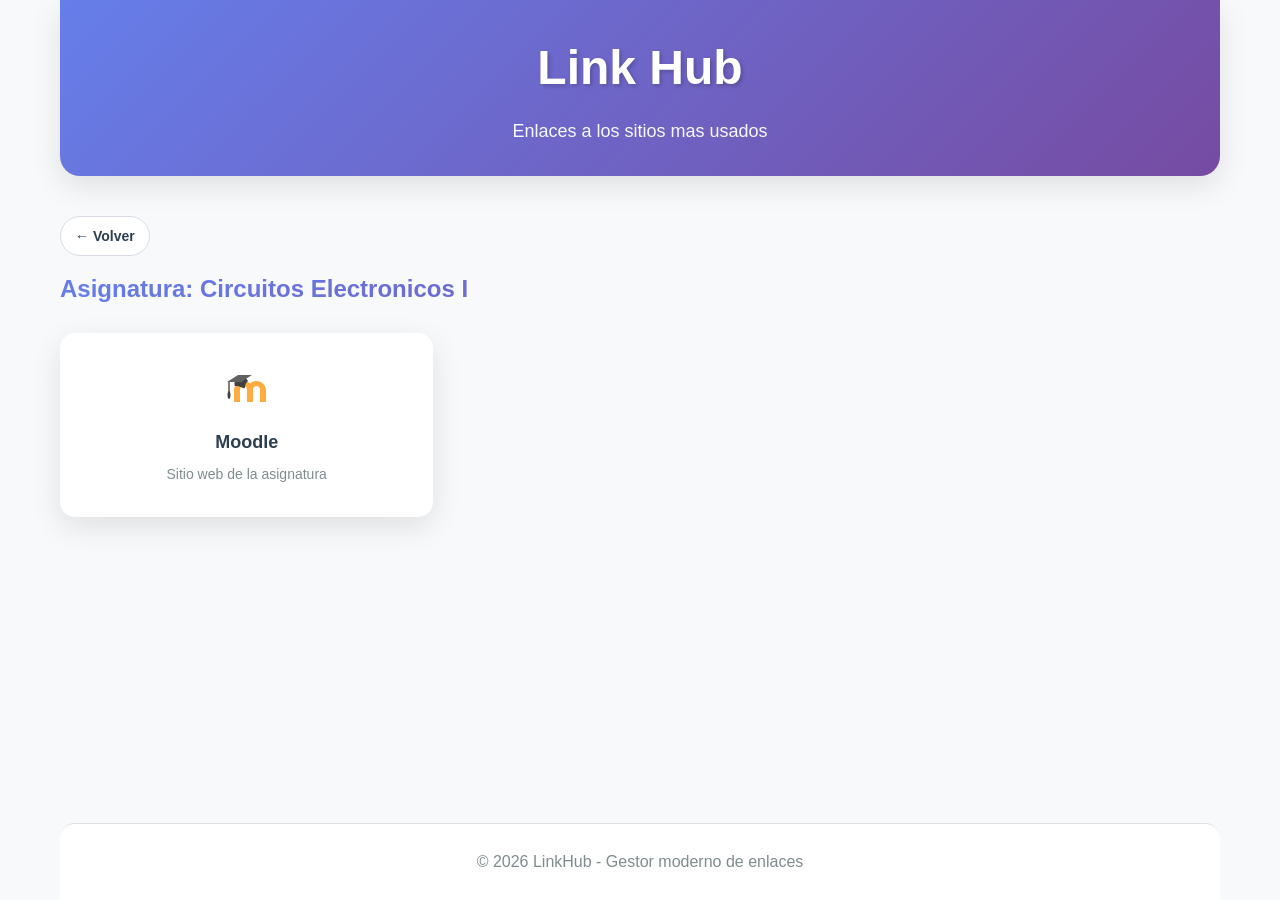
==== desktop/circuitos-i.html @ a7e605d5 ":tada: primer despliege" ====
<!DOCTYPE html>
<html lang="es">

<head>
    <meta charset="UTF-8">
    <meta name="viewport" content="width=device-width, initial-scale=1.0">
    <title>Link Hub - Acortador de URLs</title>
    <meta name="theme-color" content="#667eea">
    <link rel="manifest" href="/desktop/manifest.json">
    <link rel="stylesheet" href="/assets/css/styles.css">
</head>

<body>
    <div class="container">
        <!-- Header -->
        <header class="header">
            <div class="header-content">
                <h1 class="logo">Link Hub</h1>
                <p class="subtitle">Enlaces a los sitios mas usados</p>
            </div>
        </header>

        <!-- Main Content -->
        <main class="main">
            <!-- Links Grid -->
            <section class="links-section">
                <a href="/desktop" class="back-button" aria-label="Volver a inicio">&larr; Volver</a>
                <h2>Asignatura: Circuitos Electronicos I</h2>
                <div class="links-grid">
                    <!-- Iconos: https://iconos8.es/icons -->
                    <!-- Moodle -->
                    <a href="https://www.asignaturas.ing.unlp.edu.ar/course/view.php?id=6424" class="link-button" target="_blank">
                        <div class="button-icon">
                            <img src="/assets/images/moodle.svg" alt="Moodle">
                        </div>
                        <div class="button-title">Moodle</div>
                        <div class="button-description">Sitio web de la asignatura</div>
                    </a>
                </div>
            </section>
        </main>

        <!-- Footer -->
        <footer class="footer">
            <p>&copy; 2026 LinkHub - Gestor moderno de enlaces</p>
        </footer>
    </div>
    <script>
        if ('serviceWorker' in navigator) {
            navigator.serviceWorker.register('/assets/js/sw.js');
        }
    </script>
</body>

</html>
---- assets/css/styles.css ----
:root {
    --primary-gradient: linear-gradient(135deg, #667eea 0%, #764ba2 100%);
    --light-bg: #f8f9fa;
    --dark-text: #2c3e50;
    --light-text: #7f8c8d;
    --border-color: #e0e0e0;
    --shadow: 0 10px 30px rgba(0, 0, 0, 0.1);
    --transition: all 0.3s ease;

    --container-pad: 20px;
    --header-pad: 30px 20px;
    --header-mb: 40px;
    --header-radius: 0 0 20px 20px;
    --logo-size: 48px;
    --subtitle-size: 18px;
    --main-gap: 40px;
    --main-mb: 40px;
    --h2-size: 24px;
    --h2-mb: 25px;
    --grid-min: 300px;
    --grid-gap: 20px;
    --card-pad: 30px 25px;
    --card-radius: 15px;
    --icon-size: 48px;
    --icon-mb: 15px;
    --title-size: 18px;
    --title-mb: 8px;
    --desc-size: 14px;
    --footer-pad: 25px;
    --footer-font: 16px;
}

* {
    margin: 0;
    padding: 0;
    box-sizing: border-box;
}

html {
    scroll-behavior: smooth;
}

body {
    font-family: 'Segoe UI', Tahoma, Geneva, Verdana, sans-serif;
    background: var(--light-bg);
    color: var(--dark-text);
    line-height: 1.6;
}

.container {
    max-width: 1200px;
    margin: 0 auto;
    padding: 0 var(--container-pad);
    display: flex;
    flex-direction: column;
    min-height: 100vh;
}

.header {
    background: var(--primary-gradient);
    color: #fff;
    padding: var(--header-pad);
    text-align: center;
    margin-bottom: var(--header-mb);
    border-radius: var(--header-radius);
    box-shadow: var(--shadow);
    animation: slideDown 0.6s ease;
}

.header-content {
    max-width: 600px;
    margin: 0 auto;
}

.logo {
    font-size: var(--logo-size);
    font-weight: 700;
    margin-bottom: 10px;
    text-shadow: 2px 2px 4px rgba(0, 0, 0, 0.2);
}

.subtitle {
    font-size: var(--subtitle-size);
    opacity: 0.95;
    font-weight: 300;
}

.main {
    flex: 1;
    display: flex;
    flex-direction: column;
    gap: var(--main-gap);
    margin-bottom: var(--main-mb);
}

.links-section {
    opacity: 0;
    animation: fadeIn 0.6s ease 0.4s forwards;
}

.links-section h2 {
    font-size: var(--h2-size);
    margin-bottom: var(--h2-mb);
    background: var(--primary-gradient);
    -webkit-background-clip: text;
    -webkit-text-fill-color: transparent;
    background-clip: text;
}

.back-button {
    display: inline-flex;
    align-items: center;
    gap: 8px;
    margin-bottom: 14px;
    padding: 8px 14px;
    border-radius: 999px;
    border: 1px solid #d8dce5;
    background: #fff;
    color: var(--dark-text);
    text-decoration: none;
    font-size: 14px;
    font-weight: 600;
    transition: var(--transition);
}

.back-button:hover {
    border-color: #667eea;
    color: #667eea;
    transform: translateX(-3px);
}

.back-button:focus-visible {
    outline: 3px solid rgba(102, 126, 234, 0.3);
    outline-offset: 2px;
}

.links-grid {
    display: grid;
    grid-template-columns: repeat(auto-fill, minmax(var(--grid-min), 1fr));
    gap: var(--grid-gap);
}

.link-button {
    background: #fff;
    border: 2px solid transparent;
    border-radius: var(--card-radius);
    padding: var(--card-pad);
    box-shadow: var(--shadow);
    transition: var(--transition);
    text-decoration: none;
    color: inherit;
    display: flex;
    flex-direction: column;
    align-items: center;
    text-align: center;
    animation: scaleIn 0.4s ease;
}

.link-button:hover {
    transform: translateY(-8px);
    box-shadow: 0 20px 40px rgba(102, 126, 234, 0.25);
    border-color: #667eea;
}

.link-button:active {
    transform: translateY(-4px);
}

.button-icon {
    width: var(--icon-size);
    height: var(--icon-size);
    display: flex;
    align-items: center;
    justify-content: center;
    font-size: var(--icon-size);
    line-height: 1;
    margin-bottom: var(--icon-mb);
    transition: var(--transition);
}

.button-icon img {
    width: 100%;
    height: 100%;
    display: block;
    object-fit: contain;
}

.link-button:hover .button-icon {
    transform: scale(1.1) rotate(5deg);
}

.button-title {
    font-size: var(--title-size);
    font-weight: 600;
    color: var(--dark-text);
    margin-bottom: var(--title-mb);
}

.button-description {
    font-size: var(--desc-size);
    color: var(--light-text);
    line-height: 1.4;
}

.footer {
    background: #fff;
    padding: var(--footer-pad);
    font-size: var(--footer-font);
    text-align: center;
    color: var(--light-text);
    border-top: 1px solid var(--border-color);
    margin-top: auto;
    border-radius: 15px 15px 0 0;
}

@keyframes slideDown {
    from {
        opacity: 0;
        transform: translateY(-30px);
    }

    to {
        opacity: 1;
        transform: translateY(0);
    }
}

@keyframes fadeIn {
    from {
        opacity: 0;
        transform: translateY(20px);
    }

    to {
        opacity: 1;
        transform: translateY(0);
    }
}

@keyframes scaleIn {
    from {
        opacity: 0;
        transform: scale(0.95);
    }

    to {
        opacity: 1;
        transform: scale(1);
    }
}

@media (max-width: 768px) {
    :root {
        --container-pad: 15px;
        --header-pad: 40px 20px;
        --header-mb: 30px;
        --header-radius: 0 0 15px 15px;
        --logo-size: 36px;
        --subtitle-size: 16px;
        --h2-size: 20px;
        --h2-mb: 20px;
        --grid-min: 250px;
        --grid-gap: 15px;
        --card-pad: 25px 20px;
        --icon-size: 40px;
        --icon-mb: 12px;
        --title-size: 16px;
        --desc-size: 13px;
    }
}

@media (max-width: 480px) {
    :root {
        --header-pad: 30px 15px;
        --logo-size: 28px;
        --subtitle-size: 14px;
        --h2-size: 18px;
        --h2-mb: 15px;
        --grid-min: 100%;
        --grid-gap: 12px;
        --card-pad: 20px 18px;
        --icon-size: 36px;
        --icon-mb: 10px;
        --title-size: 15px;
        --desc-size: 12px;
        --footer-pad: 20px 15px;
        --footer-font: 14px;
    }
}
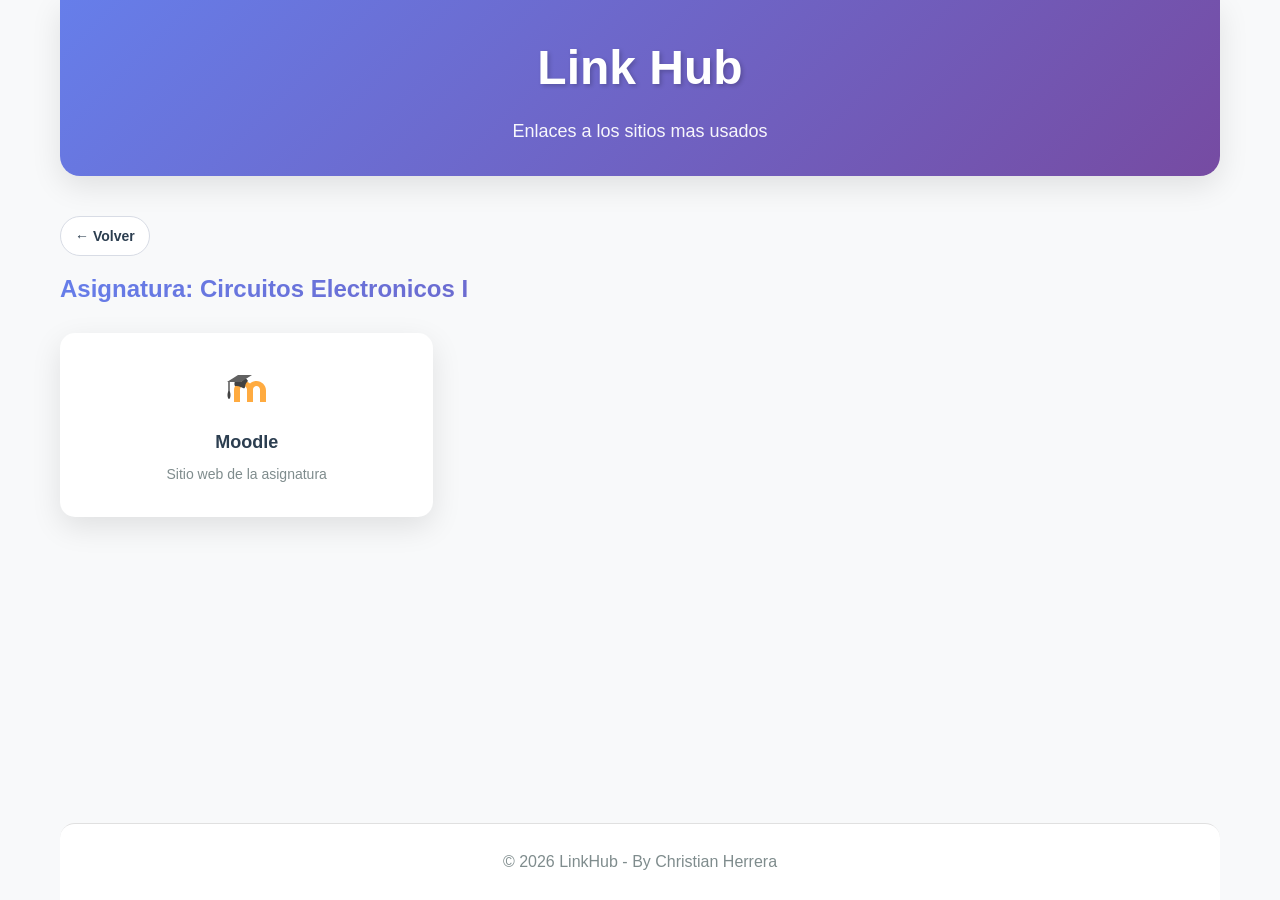
==== commit e2ea8c10: ":sparkles: agrega links y seccion para el gym" ====
--- a/desktop/circuitos-i.html
+++ b/desktop/circuitos-i.html
@@ -27,7 +27,6 @@
                 <a href="/desktop" class="back-button" aria-label="Volver a inicio">&larr; Volver</a>
                 <h2>Asignatura: Circuitos Electronicos I</h2>
                 <div class="links-grid">
-                    <!-- Iconos: https://iconos8.es/icons -->
                     <!-- Moodle -->
                     <a href="https://www.asignaturas.ing.unlp.edu.ar/course/view.php?id=6424" class="link-button" target="_blank">
                         <div class="button-icon">
@@ -42,7 +41,7 @@
 
         <!-- Footer -->
         <footer class="footer">
-            <p>&copy; 2026 LinkHub - Gestor moderno de enlaces</p>
+            <p>&copy; 2026 LinkHub - By Christian Herrera</p>
         </footer>
     </div>
     <script>
